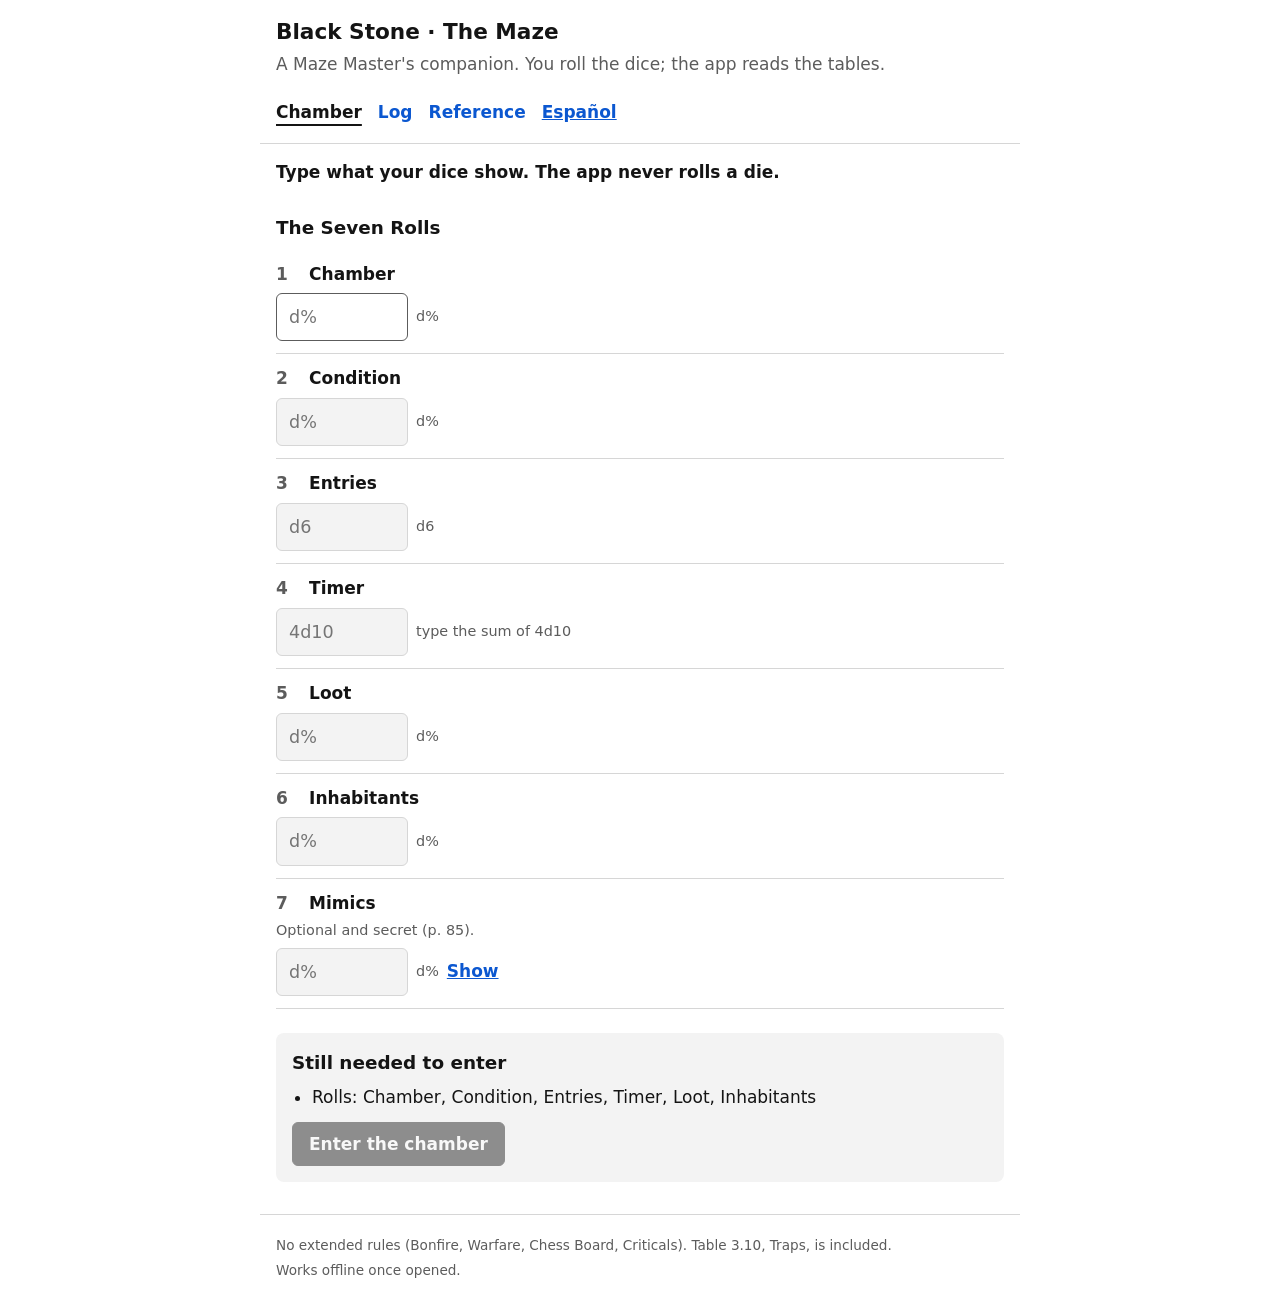
==== index.html @ 024503dd "Black Stone web: cámaras con tus dados y referencia del libro Primera versión web, sin visuales: las" ====
<!doctype html>
<html lang="es">
<head>
  <meta charset="utf-8">
  <meta name="viewport" content="width=device-width, initial-scale=1, viewport-fit=cover">
  <title>Black Stone · The Maze</title>
  <meta name="description" content="Ayudante gratuito para el Amo del Laberinto de The Maze: genera cámaras con tus propios dados y consulta tablas, criaturas, ítems y materiales.">
  <meta name="theme-color" content="#111111">
  <link rel="manifest" href="manifest.webmanifest">
  <link rel="icon" href="icons/icon.svg" type="image/svg+xml">
  <link rel="apple-touch-icon" href="icons/icon-192.png">
  <link rel="stylesheet" href="css/app.css">
</head>
<body>
  <a class="skip" href="#main">Saltar al contenido</a>
  <header class="top">
    <h1 id="title">Black Stone · The Maze</h1>
    <p id="tagline" class="dim"></p>
    <nav id="nav" class="nav" aria-label="Principal"></nav>
  </header>
  <main id="main" tabindex="-1"></main>
  <footer id="footer" class="foot"></footer>
  <noscript><p>Esta página necesita JavaScript.</p></noscript>
  <script type="module" src="js/main.js"></script>
</body>
</html>
---- css/app.css ----
/* Sin visuales todavía: legible, claro y cómodo con el pulgar. El diseño del libro llega después. */
:root {
  --bg: #ffffff; --fg: #141414; --dim: #5c5c5c; --line: #d6d6d6; --soft: #f3f3f3;
  --accent: #0b57d0; --danger: #b3261e; --ok: #146c2e; --approx: #7a5b00;
  color-scheme: light;
}
@media (prefers-color-scheme: dark) {
  :root {
    --bg: #111111; --fg: #ececec; --dim: #a3a3a3; --line: #333333; --soft: #1c1c1c;
    --accent: #8ab4f8; --danger: #f2b8b5; --ok: #8fd19e; --approx: #e6c35c;
    color-scheme: dark;
  }
}
* { box-sizing: border-box; }
html { -webkit-text-size-adjust: 100%; }
body {
  margin: 0; background: var(--bg); color: var(--fg);
  font: 17px/1.5 system-ui, -apple-system, "Segoe UI", Roboto, sans-serif;
}
.top, main, .foot { max-width: 760px; margin: 0 auto; padding: 0 16px; }
.top { padding-top: 16px; border-bottom: 1px solid var(--line); }
h1 { font-size: 1.35rem; margin: 0; }
h2 { font-size: 1.15rem; margin: 28px 0 8px; }
h3 { font-size: 1rem; margin: 20px 0 6px; }
p { margin: 4px 0; }
a { color: var(--accent); }
main { padding-bottom: 32px; outline: none; }
.dim, .pg { color: var(--dim); }
.pg { font-size: .85em; white-space: nowrap; }
.lead { margin-top: 16px; font-weight: 600; }
.hint { color: var(--dim); font-size: .9rem; }
.note { font-size: .95rem; }
.err { color: var(--danger); font-weight: 600; }
.danger { color: var(--danger); }
.approx { color: var(--approx); }
.skip { position: absolute; left: -999px; }
.skip:focus { left: 8px; top: 8px; background: var(--bg); padding: 8px; z-index: 10; }
.sr-only { position: absolute; width: 1px; height: 1px; overflow: hidden; clip: rect(0 0 0 0); }

.nav, .subnav { display: flex; flex-wrap: wrap; gap: 4px 16px; align-items: center; padding: 10px 0; }
.nav a, .subnav a { padding: 8px 0; text-decoration: none; font-weight: 600; }
.nav a[aria-current="page"], .subnav a[aria-current="page"] { color: var(--fg); text-decoration: underline; text-underline-offset: 6px; text-decoration-thickness: 2px; }
.subnav { border-bottom: 1px solid var(--line); margin-top: 8px; }

ol.rolls, ul.kids, ul.cards, ol.log, ul.plain, ol.events { list-style: none; padding: 0; margin: 0; }
.roll, .kid { padding: 12px 0; border-bottom: 1px solid var(--line); }
.roll > label, .kid > label { display: block; font-weight: 600; }
.roll.skipped { color: var(--dim); }
.n { display: inline-block; min-width: 1.6em; color: var(--dim); }
.field { display: flex; flex-wrap: wrap; align-items: center; gap: 8px; margin-top: 6px; }
.die { color: var(--dim); font-size: .9rem; }
.mini { font-size: .85rem; color: var(--dim); }
.tag { font-size: .75rem; text-transform: uppercase; letter-spacing: .04em; color: var(--dim); font-weight: 600; }
.badge { font-size: .75rem; color: var(--dim); font-weight: 400; margin-left: 6px; }
.kid.req .badge { color: var(--danger); }
.res { margin-top: 6px; }
.out:empty { display: none; }
.steps { margin: 6px 0; padding-left: 20px; }
.brings { padding-left: 18px; }

input[type="text"], input[type="password"], input[type="search"], select, textarea {
  font: inherit; color: var(--fg); background: var(--bg);
  border: 1px solid var(--dim); border-radius: 6px; padding: 10px 12px; min-height: 44px;
}
input[data-roll], input[data-child] { width: 7.5em; font-size: 1.1rem; font-variant-numeric: tabular-nums; }
input.short { width: 6em; }
input[type="search"], select, textarea { width: 100%; }
input:disabled { background: var(--soft); color: var(--fg); border-color: var(--line); }
:focus-visible { outline: 3px solid var(--accent); outline-offset: 2px; }

button {
  font: inherit; font-weight: 600; min-height: 44px; padding: 8px 16px; border-radius: 6px;
  border: 1px solid var(--fg); background: var(--bg); color: var(--fg); cursor: pointer;
}
button.primary { background: var(--fg); color: var(--bg); }
button:disabled { opacity: .45; cursor: not-allowed; }
button.link { border: none; background: none; color: var(--accent); padding: 8px 0; min-height: 0; text-decoration: underline; }
.actions { display: flex; flex-wrap: wrap; gap: 10px; margin-top: 12px; }

fieldset { border: 1px solid var(--line); border-radius: 6px; margin: 12px 0; padding: 8px 12px 12px; }
legend { font-weight: 600; padding: 0 4px; }
.opt { display: flex; gap: 10px; align-items: center; padding: 8px 0; min-height: 44px; }
.opt input { width: 22px; height: 22px; }

.gate, .play { margin-top: 24px; padding: 16px; background: var(--soft); border-radius: 8px; }
.gate h2, .play h2 { margin-top: 0; }
.gate ul { margin: 0; padding-left: 20px; }
.round { display: flex; align-items: center; gap: 16px; margin: 8px 0; }
.round strong { font-size: 1.6rem; font-variant-numeric: tabular-nums; }
.round button { width: 52px; font-size: 1.4rem; }
.door { font-weight: 600; font-size: 1.05rem; }
.close label:not(.opt) { display: block; margin-top: 10px; font-weight: 600; }
.events li, .log li { padding: 8px 0; border-bottom: 1px solid var(--line); }

details { margin: 8px 0; }
summary { cursor: pointer; padding: 8px 0; font-weight: 600; }
.cards li { border-bottom: 1px solid var(--line); }
.cards summary { font-weight: 400; }
dl { display: grid; grid-template-columns: max-content 1fr; gap: 4px 12px; margin: 4px 0 12px; }
dt { font-weight: 600; color: var(--dim); }
dd { margin: 0; }
dd ul { margin: 0; padding-left: 18px; }
@media (max-width: 480px) { dl { grid-template-columns: 1fr; } dt { margin-top: 6px; } }

.lookup { display: flex; flex-wrap: wrap; gap: 12px; align-items: flex-end; }
.lookup > div { display: flex; flex-direction: column; gap: 4px; }
.lookup > div:first-child { flex: 1 1 240px; }
.scroll { overflow-x: auto; }
table.rows { border-collapse: collapse; width: 100%; font-size: .95rem; }
table.rows th, table.rows td { text-align: left; vertical-align: top; padding: 6px 8px; border-bottom: 1px solid var(--line); }
table.rows thead th { color: var(--dim); font-size: .85rem; }
table.rows td:first-child { white-space: nowrap; font-variant-numeric: tabular-nums; }
.source { margin-top: 24px; color: var(--dim); font-size: .85rem; }
.foot { padding: 16px; color: var(--dim); font-size: .85rem; border-top: 1px solid var(--line); }
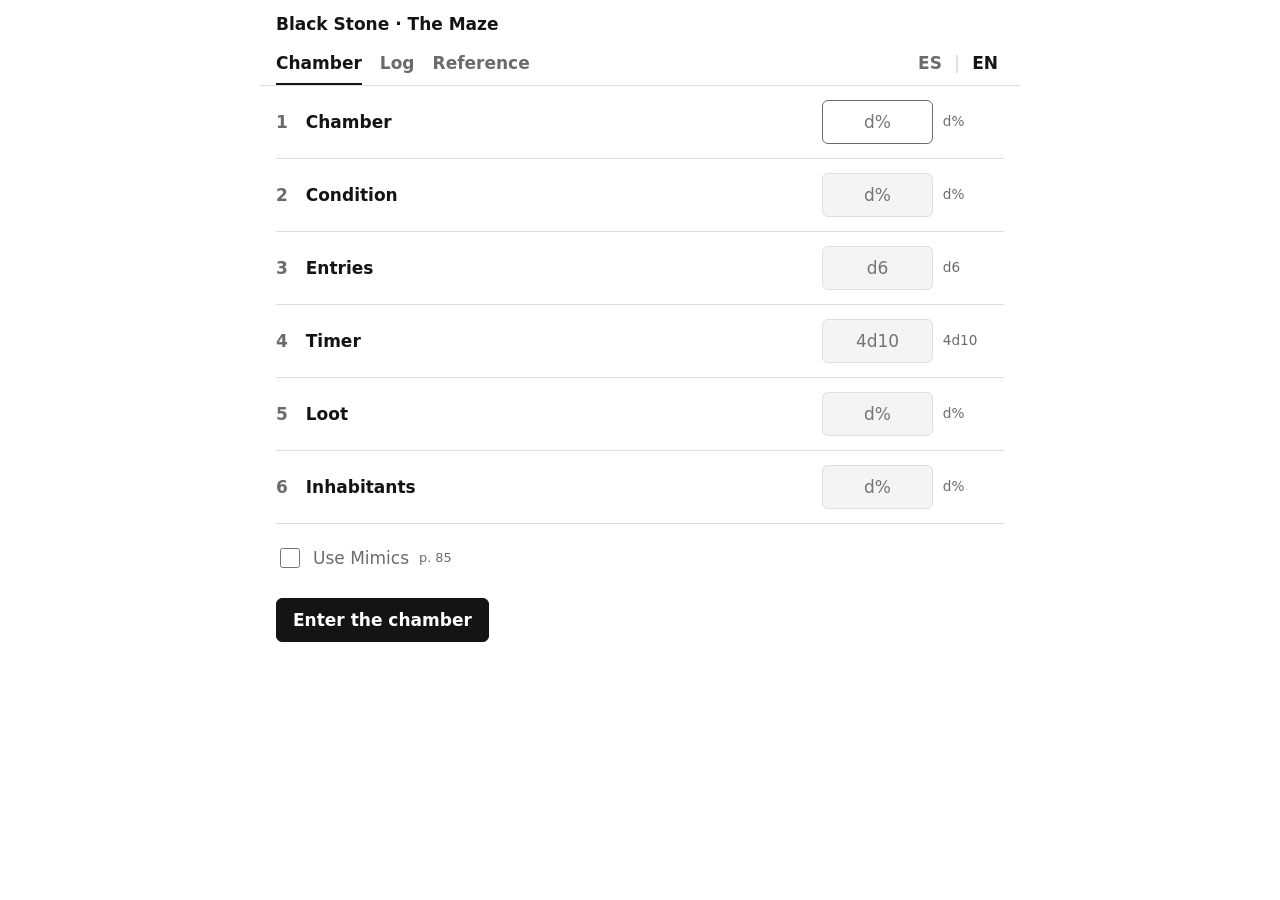
==== commit de1d14e7: "Cámara por secciones: cada derivada dentro de su tirada, sin textos de ayuda Rondas 1–3 de design/we" ====
--- a/index.html
+++ b/index.html
@@ -4,7 +4,7 @@
   <meta charset="utf-8">
   <meta name="viewport" content="width=device-width, initial-scale=1, viewport-fit=cover">
   <title>Black Stone · The Maze</title>
-  <meta name="description" content="Ayudante gratuito para el Amo del Laberinto de The Maze: genera cámaras con tus propios dados y consulta tablas, criaturas, ítems y materiales.">
+  <meta name="description" content="Cámaras de The Maze con tus propios dados, y las tablas, criaturas, ítems y materiales del libro.">
   <meta name="theme-color" content="#111111">
   <link rel="manifest" href="manifest.webmanifest">
   <link rel="icon" href="icons/icon.svg" type="image/svg+xml">
@@ -12,15 +12,12 @@
   <link rel="stylesheet" href="css/app.css">
 </head>
 <body>
-  <a class="skip" href="#main">Saltar al contenido</a>
-  <header class="top">
-    <h1 id="title">Black Stone · The Maze</h1>
-    <p id="tagline" class="dim"></p>
-    <nav id="nav" class="nav" aria-label="Principal"></nav>
+  <header class="app-header">
+    <p class="app-name">Black Stone · The Maze</p>
+    <nav id="nav" class="app-nav" aria-label="Black Stone"></nav>
+    <div id="lang" class="lang-switch" role="group" aria-label="Idioma / Language"></div>
   </header>
-  <main id="main" tabindex="-1"></main>
-  <footer id="footer" class="foot"></footer>
-  <noscript><p>Esta página necesita JavaScript.</p></noscript>
+  <main id="main" class="app-main" tabindex="-1"></main>
   <script type="module" src="js/main.js"></script>
 </body>
 </html>
--- a/css/app.css
+++ b/css/app.css
@@ -1,114 +1,160 @@
-/* Sin visuales todavía: legible, claro y cómodo con el pulgar. El diseño del libro llega después. */
+/* Estilo provisional: legible y cómodo con el pulgar. El diseño final se aplicará sobre estas mismas clases. */
 :root {
-  --bg: #ffffff; --fg: #141414; --dim: #5c5c5c; --line: #d6d6d6; --soft: #f3f3f3;
-  --accent: #0b57d0; --danger: #b3261e; --ok: #146c2e; --approx: #7a5b00;
+  --bg: #ffffff; --fg: #141414; --dim: #6b6b6b; --line: #dedede; --soft: #f4f4f4;
+  --accent: #0b57d0; --danger: #b3261e; --ok: #146c2e;
   color-scheme: light;
 }
 @media (prefers-color-scheme: dark) {
   :root {
-    --bg: #111111; --fg: #ececec; --dim: #a3a3a3; --line: #333333; --soft: #1c1c1c;
-    --accent: #8ab4f8; --danger: #f2b8b5; --ok: #8fd19e; --approx: #e6c35c;
+    --bg: #111111; --fg: #ececec; --dim: #9a9a9a; --line: #2e2e2e; --soft: #1b1b1b;
+    --accent: #8ab4f8; --danger: #f2b8b5; --ok: #8fd19e;
     color-scheme: dark;
   }
 }
 * { box-sizing: border-box; }
 html { -webkit-text-size-adjust: 100%; }
-body {
-  margin: 0; background: var(--bg); color: var(--fg);
-  font: 17px/1.5 system-ui, -apple-system, "Segoe UI", Roboto, sans-serif;
-}
-.top, main, .foot { max-width: 760px; margin: 0 auto; padding: 0 16px; }
-.top { padding-top: 16px; border-bottom: 1px solid var(--line); }
-h1 { font-size: 1.35rem; margin: 0; }
-h2 { font-size: 1.15rem; margin: 28px 0 8px; }
-h3 { font-size: 1rem; margin: 20px 0 6px; }
-p { margin: 4px 0; }
+body { margin: 0; background: var(--bg); color: var(--fg); font: 17px/1.45 system-ui, -apple-system, "Segoe UI", Roboto, sans-serif; }
+p { margin: 0; }
 a { color: var(--accent); }
-main { padding-bottom: 32px; outline: none; }
-.dim, .pg { color: var(--dim); }
-.pg { font-size: .85em; white-space: nowrap; }
-.lead { margin-top: 16px; font-weight: 600; }
-.hint { color: var(--dim); font-size: .9rem; }
-.note { font-size: .95rem; }
-.err { color: var(--danger); font-weight: 600; }
-.danger { color: var(--danger); }
-.approx { color: var(--approx); }
-.skip { position: absolute; left: -999px; }
-.skip:focus { left: 8px; top: 8px; background: var(--bg); padding: 8px; z-index: 10; }
-.sr-only { position: absolute; width: 1px; height: 1px; overflow: hidden; clip: rect(0 0 0 0); }
+:focus-visible { outline: 3px solid var(--accent); outline-offset: 2px; }
 
-.nav, .subnav { display: flex; flex-wrap: wrap; gap: 4px 16px; align-items: center; padding: 10px 0; }
-.nav a, .subnav a { padding: 8px 0; text-decoration: none; font-weight: 600; }
-.nav a[aria-current="page"], .subnav a[aria-current="page"] { color: var(--fg); text-decoration: underline; text-underline-offset: 6px; text-decoration-thickness: 2px; }
-.subnav { border-bottom: 1px solid var(--line); margin-top: 8px; }
+/* Cabecera */
+.app-header { max-width: 760px; margin: 0 auto; padding: 12px 16px 0; display: flex; flex-wrap: wrap; align-items: center; gap: 4px 16px; border-bottom: 1px solid var(--line); }
+.app-name { font-weight: 700; flex: 1 1 100%; }
+.app-nav, .ref-nav { display: flex; gap: 18px; flex: 1; }
+.app-nav a, .ref-nav a { padding: 10px 0; text-decoration: none; font-weight: 600; color: var(--dim); }
+.app-nav a[aria-current="page"], .ref-nav a[aria-current="page"] { color: var(--fg); box-shadow: inset 0 -2px 0 var(--fg); }
+.lang-switch { display: flex; }
+.lang-switch button { border: none; background: none; padding: 8px 6px; min-height: 0; color: var(--dim); font-weight: 600; }
+.lang-switch button[aria-pressed="true"] { color: var(--fg); }
+.lang-switch button + button::before { content: "|"; color: var(--line); margin-right: 12px; }
+.app-main { max-width: 760px; margin: 0 auto; padding: 0 16px 48px; outline: none; }
 
-ol.rolls, ul.kids, ul.cards, ol.log, ul.plain, ol.events { list-style: none; padding: 0; margin: 0; }
-.roll, .kid { padding: 12px 0; border-bottom: 1px solid var(--line); }
-.roll > label, .kid > label { display: block; font-weight: 600; }
-.roll.skipped { color: var(--dim); }
-.n { display: inline-block; min-width: 1.6em; color: var(--dim); }
-.field { display: flex; flex-wrap: wrap; align-items: center; gap: 8px; margin-top: 6px; }
-.die { color: var(--dim); font-size: .9rem; }
-.mini { font-size: .85rem; color: var(--dim); }
-.tag { font-size: .75rem; text-transform: uppercase; letter-spacing: .04em; color: var(--dim); font-weight: 600; }
-.badge { font-size: .75rem; color: var(--dim); font-weight: 400; margin-left: 6px; }
-.kid.req .badge { color: var(--danger); }
-.res { margin-top: 6px; }
-.out:empty { display: none; }
-.steps { margin: 6px 0; padding-left: 20px; }
-.brings { padding-left: 18px; }
-
+/* Campos y botones */
 input[type="text"], input[type="password"], input[type="search"], select, textarea {
   font: inherit; color: var(--fg); background: var(--bg);
-  border: 1px solid var(--dim); border-radius: 6px; padding: 10px 12px; min-height: 44px;
+  border: 1px solid var(--dim); border-radius: 6px; padding: 8px 10px; min-height: 44px;
 }
-input[data-roll], input[data-child] { width: 7.5em; font-size: 1.1rem; font-variant-numeric: tabular-nums; }
-input.short { width: 6em; }
-input[type="search"], select, textarea { width: 100%; }
-input:disabled { background: var(--soft); color: var(--fg); border-color: var(--line); }
-:focus-visible { outline: 3px solid var(--accent); outline-offset: 2px; }
-
+input:disabled { background: var(--soft); border-color: var(--line); }
+.is-invalid { border-color: var(--danger) !important; color: var(--danger); }
 button {
   font: inherit; font-weight: 600; min-height: 44px; padding: 8px 16px; border-radius: 6px;
   border: 1px solid var(--fg); background: var(--bg); color: var(--fg); cursor: pointer;
 }
 button.primary { background: var(--fg); color: var(--bg); }
-button:disabled { opacity: .45; cursor: not-allowed; }
-button.link { border: none; background: none; color: var(--accent); padding: 8px 0; min-height: 0; text-decoration: underline; }
-.actions { display: flex; flex-wrap: wrap; gap: 10px; margin-top: 12px; }
+button.quiet { border-color: transparent; color: var(--dim); }
+button:disabled { opacity: .4; cursor: default; }
 
-fieldset { border: 1px solid var(--line); border-radius: 6px; margin: 12px 0; padding: 8px 12px 12px; }
-legend { font-weight: 600; padding: 0 4px; }
-.opt { display: flex; gap: 10px; align-items: center; padding: 8px 0; min-height: 44px; }
-.opt input { width: 22px; height: 22px; }
+/* Las siete tiradas */
+.roll-section { padding: 14px 0; border-bottom: 1px solid var(--line); }
+.roll-section.is-skipped { color: var(--dim); }
+.roll-head { display: flex; align-items: center; gap: 10px; flex-wrap: wrap; }
+.roll-label { flex: 1 1 8em; font-weight: 600; }
+.roll-n { display: inline-block; width: 1.4em; color: var(--dim); font-variant-numeric: tabular-nums; }
+.roll-input { width: 6.5em; font-size: 1.1rem; font-variant-numeric: tabular-nums; text-align: center; }
+.roll-die { width: 4.5em; color: var(--dim); font-size: .85rem; }
+.roll-value { font-variant-numeric: tabular-nums; font-weight: 600; }
+.roll-result { margin: 6px 0 0 1.4em; }
+.result-name { font-weight: 600; }
+.result.is-danger .result-name, .result.is-invalid .result-name { color: var(--danger); }
+.result-hint, .group-hint { color: var(--dim); font-size: .9rem; }
+.result-hint.is-invalid { color: var(--danger); }
+.page { color: var(--dim); font-size: .8rem; white-space: nowrap; }
+.roll-note { margin: 2px 0; }
+.roll-note summary { color: var(--dim); font-size: .85rem; cursor: pointer; padding: 4px 0; }
+.roll-note p { font-size: .92rem; margin: 2px 0 6px; }
 
-.gate, .play { margin-top: 24px; padding: 16px; background: var(--soft); border-radius: 8px; }
-.gate h2, .play h2 { margin-top: 0; }
-.gate ul { margin: 0; padding-left: 20px; }
-.round { display: flex; align-items: center; gap: 16px; margin: 8px 0; }
-.round strong { font-size: 1.6rem; font-variant-numeric: tabular-nums; }
-.round button { width: 52px; font-size: 1.4rem; }
-.door { font-weight: 600; font-size: 1.05rem; }
-.close label:not(.opt) { display: block; margin-top: 10px; font-weight: 600; }
-.events li, .log li { padding: 8px 0; border-bottom: 1px solid var(--line); }
+/* Lo que cuelga de cada tirada */
+.derived { margin: 8px 0 0 1.4em; border-left: 2px solid var(--line); padding-left: 12px; }
+.derived-row { display: grid; grid-template-columns: 1fr auto 4.5em; grid-template-areas: "label die input" "result result result" "note note note"; align-items: center; gap: 2px 8px; padding: 6px 0; }
+.derived-label { grid-area: label; font-size: .95rem; }
+.derived-die { grid-area: die; color: var(--dim); font-size: .85rem; text-align: right; }
+.derived-input, .derived-value { grid-area: input; width: 4.5em; text-align: center; font-variant-numeric: tabular-nums; }
+.derived-value { font-weight: 600; }
+.derived-result { grid-area: result; }
+.derived-result:empty { display: none; }
+.derived-row .roll-note { grid-area: note; }
+.derived-total { font-weight: 600; }
+.derived-yes { color: var(--ok); font-weight: 700; }
+.derived-no { color: var(--dim); }
+.is-needed .derived-label::after { content: " •"; color: var(--danger); }
+.fixed-line { padding: 6px 0; font-size: .95rem; }
+.fixed-line::before { content: "— "; color: var(--dim); }
+.dice-row { padding: 6px 0; }
+.dice-cells { display: flex; flex-wrap: wrap; gap: 6px; margin-top: 4px; }
+.dice-cell { width: 3.4em; text-align: center; padding: 8px 4px; font-variant-numeric: tabular-nums; }
+.dice-results { list-style: none; padding: 0; margin: 4px 0 0; font-size: .92rem; }
+.dice-n { display: inline-block; min-width: 1.6em; color: var(--dim); font-variant-numeric: tabular-nums; }
+.ultimate-group { padding: 6px 0; }
+.group-title { font-weight: 600; font-size: .95rem; }
+.derived-row.is-inline { grid-template-columns: 1fr auto 4.5em 3em; grid-template-areas: "label die input result" "note note note note"; }
+.derived-row.is-inline .derived-result:empty { display: block; }
+.ultimate-row.is-found .derived-label { font-weight: 700; }
 
-details { margin: 8px 0; }
-summary { cursor: pointer; padding: 8px 0; font-weight: 600; }
-.cards li { border-bottom: 1px solid var(--line); }
-.cards summary { font-weight: 400; }
-dl { display: grid; grid-template-columns: max-content 1fr; gap: 4px 12px; margin: 4px 0 12px; }
-dt { font-weight: 600; color: var(--dim); }
-dd { margin: 0; }
-dd ul { margin: 0; padding-left: 18px; }
-@media (max-width: 480px) { dl { grid-template-columns: 1fr; } dt { margin-top: 6px; } }
+/* Decisiones de la mesa */
+.choice { border: 1px solid var(--line); border-radius: 6px; margin: 10px 0 0 1.4em; padding: 6px 12px 8px; }
+.choice.is-needed { border-color: var(--danger); }
+.choice legend { font-weight: 600; font-size: .95rem; padding: 0 4px; }
+.choice-option, .gate-check, .mimic-switch { display: flex; gap: 10px; align-items: center; min-height: 44px; }
+.choice-option input, .gate-check input, .mimic-switch input { width: 20px; height: 20px; }
+.mimic-switch { margin-top: 12px; color: var(--dim); }
+.chamber-actions { display: flex; flex-wrap: wrap; gap: 10px; margin-top: 18px; }
 
+/* En la cámara */
+.chamber-summary { border-bottom: 1px solid var(--line); }
+.chamber-summary > summary { padding: 14px 0; cursor: pointer; }
+.summary-name { font-weight: 700; }
+.summary-part { color: var(--dim); }
+.play-panel { padding-top: 12px; }
+.round-counter, .deaths-counter { display: flex; align-items: center; gap: 14px; margin: 8px 0; }
+.round-counter button, .deaths-counter button { width: 52px; font-size: 1.3rem; padding: 0; }
+.round-label { color: var(--dim); }
+.round-value { font-size: 1.6rem; font-variant-numeric: tabular-nums; min-width: 1.5em; text-align: center; }
+.door-status { font-weight: 600; font-size: 1.05rem; margin: 6px 0; }
+.bonfire-doors { display: flex; gap: 10px; margin: 6px 0; }
+.circle-note { margin: 6px 0; }
+.live-row { padding: 10px 0; border-top: 1px solid var(--line); }
+.live-inputs { display: flex; gap: 8px; margin-top: 6px; }
+.live-inputs input { width: 6em; text-align: center; }
+.events { list-style: none; padding: 0; margin: 6px 0; }
+.events li { padding: 6px 0; border-top: 1px solid var(--line); }
+.event-round { color: var(--dim); font-size: .85rem; margin-right: 6px; }
+.close-form { margin-top: 18px; padding-top: 6px; border-top: 1px solid var(--line); }
+.close-form .choice { margin-left: 0; }
+.close-notes summary { color: var(--dim); cursor: pointer; padding: 8px 0; }
+.close-notes textarea { width: 100%; }
+
+/* Registro */
+.log-stats { color: var(--dim); margin: 16px 0 4px; }
+.log-list { list-style: none; padding: 0; margin: 0; }
+.log-entry { padding: 12px 0; border-bottom: 1px solid var(--line); }
+.log-rolls, .log-events, .log-date { color: var(--dim); font-size: .92rem; }
+.log-notes { font-style: italic; }
+.empty { color: var(--dim); margin-top: 20px; }
+
+/* Referencia */
+.ref-nav { border-bottom: 1px solid var(--line); margin-bottom: 12px; flex-wrap: wrap; }
+.ref-section h2 { font-size: 1.05rem; margin: 24px 0 6px; }
 .lookup { display: flex; flex-wrap: wrap; gap: 12px; align-items: flex-end; }
-.lookup > div { display: flex; flex-direction: column; gap: 4px; }
-.lookup > div:first-child { flex: 1 1 240px; }
+.lookup label { display: flex; flex-direction: column; gap: 4px; font-size: .85rem; color: var(--dim); }
+.lookup-table { flex: 1 1 240px; }
+.lookup-result { margin: 10px 0; min-height: 1.5em; }
+.book-table > summary { padding: 10px 0; cursor: pointer; font-weight: 600; }
+.search { width: 100%; margin-bottom: 8px; }
+.creature-list { list-style: none; padding: 0; margin: 0; }
+.creature { border-bottom: 1px solid var(--line); }
+.creature summary { padding: 10px 0; cursor: pointer; }
+.creature-family { color: var(--dim); }
+.creature-al { display: block; color: var(--dim); font-size: .85rem; margin-left: 1.2em; }
+.stats { display: grid; grid-template-columns: max-content 1fr; gap: 4px 12px; margin: 0 0 12px; font-size: .95rem; }
+.stats dt { color: var(--dim); }
+.stats dd { margin: 0; }
+.stats ul { margin: 0; padding-left: 18px; }
+@media (max-width: 480px) { .stats { grid-template-columns: 1fr; } .stats dt { margin-top: 6px; } }
 .scroll { overflow-x: auto; }
 table.rows { border-collapse: collapse; width: 100%; font-size: .95rem; }
 table.rows th, table.rows td { text-align: left; vertical-align: top; padding: 6px 8px; border-bottom: 1px solid var(--line); }
-table.rows thead th { color: var(--dim); font-size: .85rem; }
-table.rows td:first-child { white-space: nowrap; font-variant-numeric: tabular-nums; }
-.source { margin-top: 24px; color: var(--dim); font-size: .85rem; }
-.foot { padding: 16px; color: var(--dim); font-size: .85rem; border-top: 1px solid var(--line); }
+table.rows thead th { color: var(--dim); font-size: .85rem; font-weight: 600; }
+table.rows tbody th { font-weight: 600; }
+.rows-n { white-space: nowrap; color: var(--dim); font-variant-numeric: tabular-nums; }
+.credit { margin-top: 28px; color: var(--dim); font-size: .8rem; }
